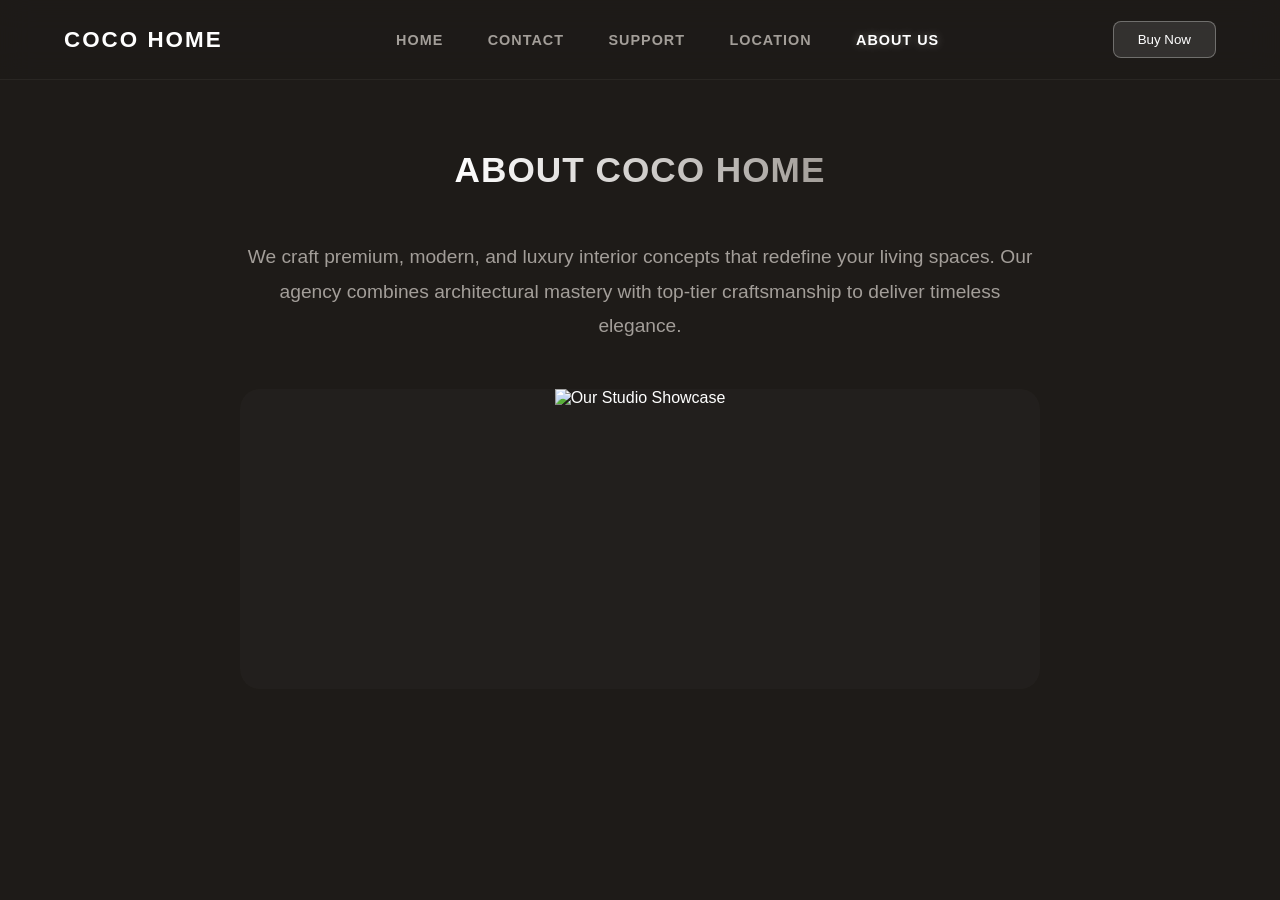
==== about.html @ 799b63fb "Add files via upload" ====
<!DOCTYPE html>
<html lang="en">
<head>
    <meta charset="UTF-8">
    <meta name="viewport" content="width=device-width, initial-scale=1.0">
    <title>About Us - COCO HOME</title>
    <link rel="stylesheet" href="style.css">
    <link rel="stylesheet" href="https://cdnjs.cloudflare.com/ajax/libs/font-awesome/6.4.0/css/all.min.css">
</head>
<body>
    <header class="main-header">
        <div class="logo"><span class="logo-text">COCO HOME</span></div>
        <nav class="nav-links">
            <a href="index.html">HOME</a>
            <a href="contact.html">CONTACT</a>
            <a href="support.html">SUPPORT</a>
            <a href="location.html">LOCATION</a>
            <a href="about.html" class="active">ABOUT US</a>
        </nav>
        <button class="btn-buy">Buy Now</button>
    </header>

    <section class="products-section" style="padding-top: 150px; text-align: center; max-width: 800px; margin: 0 auto;">
        <h2 class="section-heading">ABOUT COCO HOME</h2>
        <p style="color: var(--text-muted); font-size: 1.2rem; line-height: 1.8; margin-bottom: 30px;">
            We craft premium, modern, and luxury interior concepts that redefine your living spaces. 
            Our agency combines architectural mastery with top-tier craftsmanship to deliver timeless elegance.
        </p>
        <div class="product-img-holder" style="height: 300px; background-color: rgba(255,255,255,0.02);">
            <img src="images/house.png" alt="Our Studio Showcase">
        </div>
    </section>

    <script src="https://cdn.botpress.cloud/webchat/v3.6/inject.js"></script>
    <script src="https://files.bpcontent.cloud/2026/07/07/15/20260707152111-B6OKIUZM.js" defer></script>
</body>
</html>
---- style.css ----
/* 1. GENERAL SETUP & PREMIUM THEME COLORS */
:root {
    --bg-dark: #1e1b18;      /* የቅንጦት ጥቁር ቡናማ ከለር */
    --card-bg: #2d2824;      /* ለሳጥኖቹ የሚሆን ፈዘዝ ያለ ከለር */
    --accent-gold: #c5a880;  /* ለጽሑፎችና ለዋጋ ድምቀት */
    --text-white: #ffffff;
    --text-muted: #a39e99;
}

* {
    margin: 0;
    padding: 0;
    box-sizing: border-box;
    font-family: 'Segoe UI', Tahoma, Geneva, Verdana, sans-serif;
    scroll-behavior: smooth;
}

body {
    background-color: var(--bg-dark);
    color: var(--text-white);
    overflow-x: hidden;
}

/* 2. FIXED HEADER STYLING (Glassmorphism Effect) */
.main-header {
    position: fixed;
    top: 0;
    left: 0;
    width: 100%;
    height: 80px;
    display: flex;
    justify-content: space-between;
    align-items: center;
    padding: 0 5%;
    background: rgba(30, 27, 24, 0.75);
    backdrop-filter: blur(15px);
    -webkit-backdrop-filter: blur(15px);
    z-index: 1000;
    border-bottom: 1px solid rgba(255, 255, 255, 0.05);
}

.logo-text {
    font-weight: 800;
    font-size: 1.4rem;
    letter-spacing: 2px;
}

.nav-links a {
    color: var(--text-muted);
    text-decoration: none;
    margin: 0 20px;
    font-size: 0.9rem;
    font-weight: 600;
    letter-spacing: 1px;
    transition: all 0.3s ease;
}

.nav-links a:hover, .nav-links a.active {
    color: var(--text-white);
    text-shadow: 0 0 10px rgba(255, 255, 255, 0.3);
}

.btn-buy {
    background: rgba(255, 255, 255, 0.1);
    color: var(--text-white);
    border: 1px solid rgba(255, 255, 255, 0.3);
    padding: 10px 24px;
    border-radius: 8px;
    font-weight: 500;
    cursor: pointer;
    transition: all 0.2s cubic-bezier(0.4, 0, 0.2, 1);
}

.btn-buy:hover {
    background: var(--text-white);
    color: var(--bg-dark);
    transform: translateY(-2px);
    box-shadow: 0 5px 15px rgba(255, 255, 255, 0.2);
}

.btn-buy:active {
    transform: translateY(0);
}

/* 3. HERO SECTION */
.hero-section {
    position: relative;
    width: 100%;
    height: 100vh;
    display: flex;
    flex-direction: column;
    justify-content: center;
    padding-left: 8%;
    background: linear-gradient(to right, rgba(30,27,24,0.9), rgba(30,27,24,0.3));
}

.hero-bg-overlay {
    position: absolute;
    top: 0;
    left: 0;
    width: 100%;
    height: 100%;
    z-index: -1;
    background-color: #171513;
}

.hero-bg-img {
    width: 100%;
    height: 100%;
    object-fit: cover;
    opacity: 0.6;
}

.hero-title {
    font-size: 3.5rem;
    font-weight: 800;
    letter-spacing: 2px;
    line-height: 1.2;
    margin-bottom: 25px;
}

.hero-search-link {
    color: var(--text-white);
    text-decoration: none;
    font-size: 1.1rem;
    border-bottom: 2px solid var(--text-white);
    padding-bottom: 5px;
    width: fit-content;
    transition: opacity 0.3s ease;
}

.hero-search-link i {
    margin-left: 10px;
    transition: transform 0.3s ease;
}

.hero-search-link:hover i {
    transform: translateX(8px);
}

/* Floating Search Widget */
.filter-card {
    position: absolute;
    bottom: -40px;
    left: 50%;
    transform: translateX(-50%);
    width: 84%;
    background: var(--text-white);
    color: #000;
    border-radius: 50px;
    display: flex;
    align-items: center;
    justify-content: space-between;
    padding: 10px 15px 10px 40px;
    box-shadow: 0 20px 40px rgba(0,0,0,0.4);
    z-index: 10;
}

.filter-group {
    display: flex;
    flex-direction: column;
    cursor: pointer;
}

.filter-label {
    font-size: 0.8rem;
    color: #777;
    font-weight: 500;
    margin-bottom: 4px;
}

.filter-label i {
    font-size: 0.7rem;
    margin-left: 3px;
}

.filter-value {
    font-weight: 700;
    font-size: 1rem;
}

.filter-divider {
    width: 1px;
    height: 35px;
    background-color: #ddd;
}

.btn-search {
    background-color: #332d29;
    color: var(--text-white);
    border: none;
    padding: 16px 35px;
    border-radius: 40px;
    font-weight: 600;
    cursor: pointer;
    display: flex;
    align-items: center;
    gap: 10px;
    transition: all 0.2s ease;
}

.btn-search:hover {
    background-color: #4d443e;
    transform: scale(1.03);
}

/* 4. PRODUCTS CAROUSEL SECTION (የተስተካከለው የማንሸራተቻ ሳጥን) */
.products-section {
    padding: 120px 0 60px 0;
    display: flex;
    flex-direction: column;
    align-items: center;
}

.category-tabs {
    display: flex;
    gap: 40px;
    margin-bottom: 50px;
}

.tab-btn {
    background: none;
    border: none;
    color: var(--text-muted);
    font-size: 1.1rem;
    font-weight: 700;
    letter-spacing: 1px;
    cursor: pointer;
    transition: color 0.3s ease;
}

.tab-btn.active, .tab-btn:hover {
    color: var(--text-white);
    border-bottom: 2px solid var(--text-white);
}

.carousel-container {
    width: 100%;
    max-width: 100vw;
    position: relative;
    overflow-x: auto; /* ወደ auto ተቀይሯል - ማውዝ እንዲሰራ */
    padding: 40px 0;
    user-select: none;
    cursor: grab;
    scrollbar-width: none; /* ለFirefox ከታች ያለውን መስመር መደበቂያ */
}

/* ለChrome፣ Safari እና Edge ከታች ያለውን የስክሮል መስመር መደበቂያ */
.carousel-container::-webkit-scrollbar {
    display: none;
}

.carousel-container:active {
    cursor: grabbing;
}

.carousel-track {
    display: flex;
    padding: 0 calc(50vw - 170px);
    gap: 40px;
    width: max-content;
    /* transition በመጨመር ታብ ሲቀየር ጥፍት ፍክት እንዲል ያደርገዋል */
    transition: opacity 0.3s ease; 
}

/* መደበኛ የካርዶች ስታይል */
.product-card {
    background-color: var(--card-bg);
    border-radius: 35px;
    padding: 25px;
    display: flex;
    flex-direction: column;
    width: 300px;
    flex-shrink: 0;
    opacity: 0.35;
    transform: scale(0.85);
    transition: transform 0.4s ease, opacity 0.4s ease, box-shadow 0.4s ease;
}

/* መሃል ላይ ሲያርፍ ጎልቶ የሚወጣው ካርድ */
.product-card.main-card {
    opacity: 1;
    transform: scale(1.05);
    box-shadow: 0 30px 60px rgba(0,0,0,0.6);
    border: 1px solid rgba(255,255,255,0.08);
}

.card-info h3 {
    font-size: 1.2rem;
    letter-spacing: 1px;
    color: var(--text-white);
}

.card-meta {
    display: flex;
    gap: 15px;
    font-size: 0.85rem;
    margin-top: 5px;
}

.price {
    font-weight: 700;
    color: var(--accent-gold);
}

.product-img-holder {
    width: 100%;
    height: 300px;
    margin-top: 15px;
    background-color: rgba(0,0,0,0.15);
    border-radius: 20px;
    overflow: hidden;
}

.product-img-holder img {
    width: 100%;
    height: 100%;
    object-fit: cover;
}

.slider-dots {
    display: flex;
    gap: 12px;
    margin-top: 40px;
}

.dot {
    width: 10px;
    height: 10px;
    background-color: rgba(255,255,255,0.2);
    border-radius: 50%;
    cursor: pointer;
}

.dot.active {
    background-color: var(--accent-gold);
    width: 25px;
    border-radius: 10px;
}

/* 5. CATEGORIES & INFORMATION GRID */
.info-section {
    padding: 80px 8%;
}

.section-heading {
    font-size: 2.2rem;
    font-weight: 800;
    text-align: center;
    letter-spacing: 1px;
    margin-bottom: 50px;
    background: linear-gradient(to right, #fff, var(--text-muted));
    -webkit-background-clip: text;
    -webkit-text-fill-color: transparent;
}

.info-grid {
    display: grid;
    grid-template-columns: repeat(3, 1fr);
    gap: 25px;
    max-width: 1100px;
    margin: 0 auto;
}

.grid-item {
    background-color: var(--card-bg);
    border: 1px solid rgba(255,255,255,0.03);
    border-radius: 20px;
    padding: 25px;
    display: flex;
    align-items: center;
    gap: 20px;
    cursor: pointer;
    transition: all 0.3s cubic-bezier(0.4, 0, 0.2, 1);
}

.icon-box {
    width: 55px;
    height: 55px;
    background: rgba(255,255,255,0.05);
    border-radius: 15px;
    display: flex;
    align-items: center;
    justify-content: center;
    font-size: 1.4rem;
    color: var(--text-white);
    transition: all 0.3s ease;
}

.grid-text {
    font-weight: 600;
    font-size: 0.95rem;
    letter-spacing: 0.5px;
    color: var(--text-muted);
}

.grid-item:hover {
    transform: translateY(-5px);
    background-color: #36302b;
    box-shadow: 0 15px 30px rgba(0,0,0,0.3);
}

.grid-item:hover .icon-box {
    background-color: var(--text-white);
    color: var(--bg-dark);
}

.grid-item:hover .grid-text {
    color: var(--text-white);
}
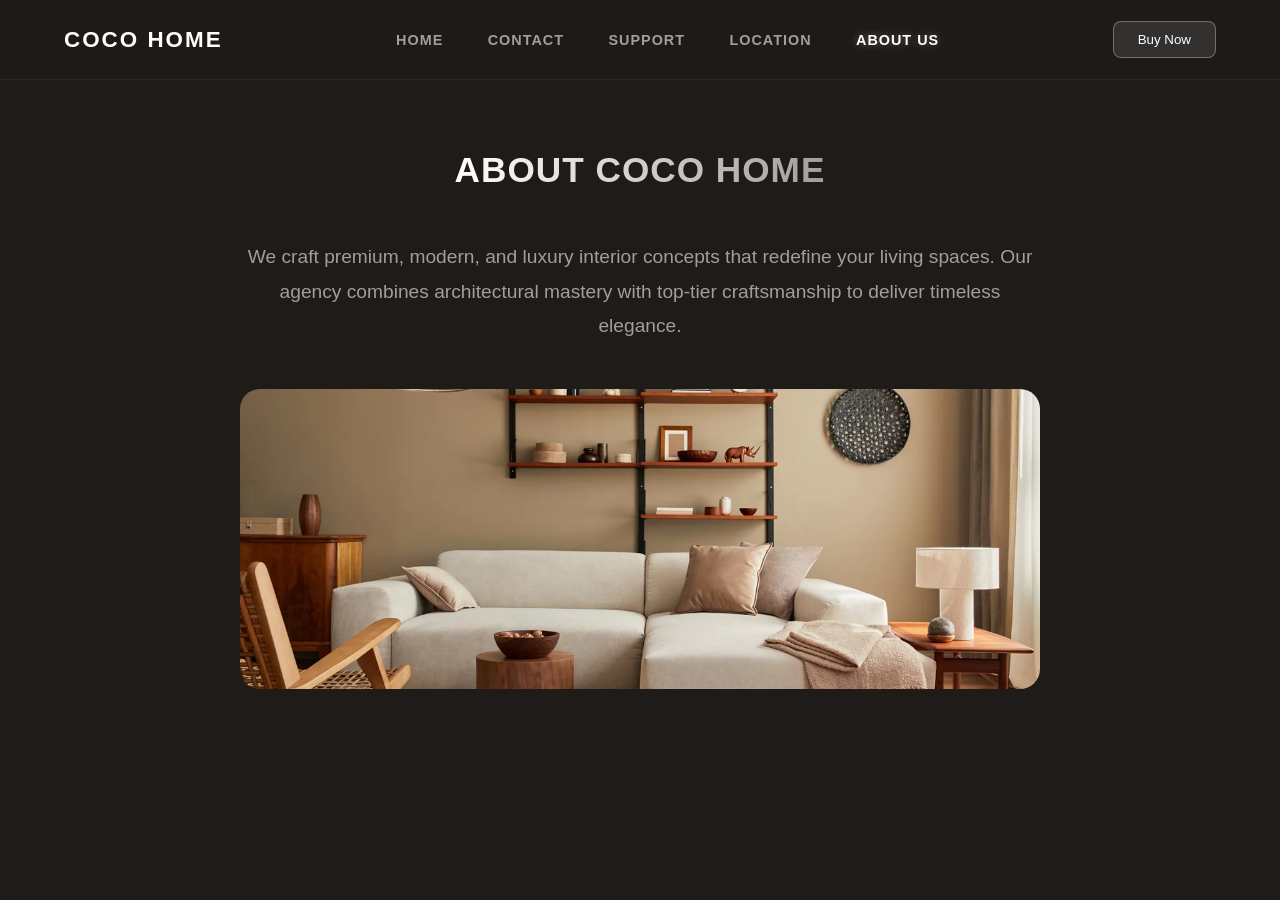
==== commit 93fe8578: "Update about.html" ====
--- a/about.html
+++ b/about.html
@@ -27,11 +27,11 @@
             Our agency combines architectural mastery with top-tier craftsmanship to deliver timeless elegance.
         </p>
         <div class="product-img-holder" style="height: 300px; background-color: rgba(255,255,255,0.02);">
-            <img src="images/house.png" alt="Our Studio Showcase">
+            <img src="house.png" alt="Our Studio Showcase">
         </div>
     </section>
 
     <script src="https://cdn.botpress.cloud/webchat/v3.6/inject.js"></script>
     <script src="https://files.bpcontent.cloud/2026/07/07/15/20260707152111-B6OKIUZM.js" defer></script>
 </body>
-</html>+</html>
